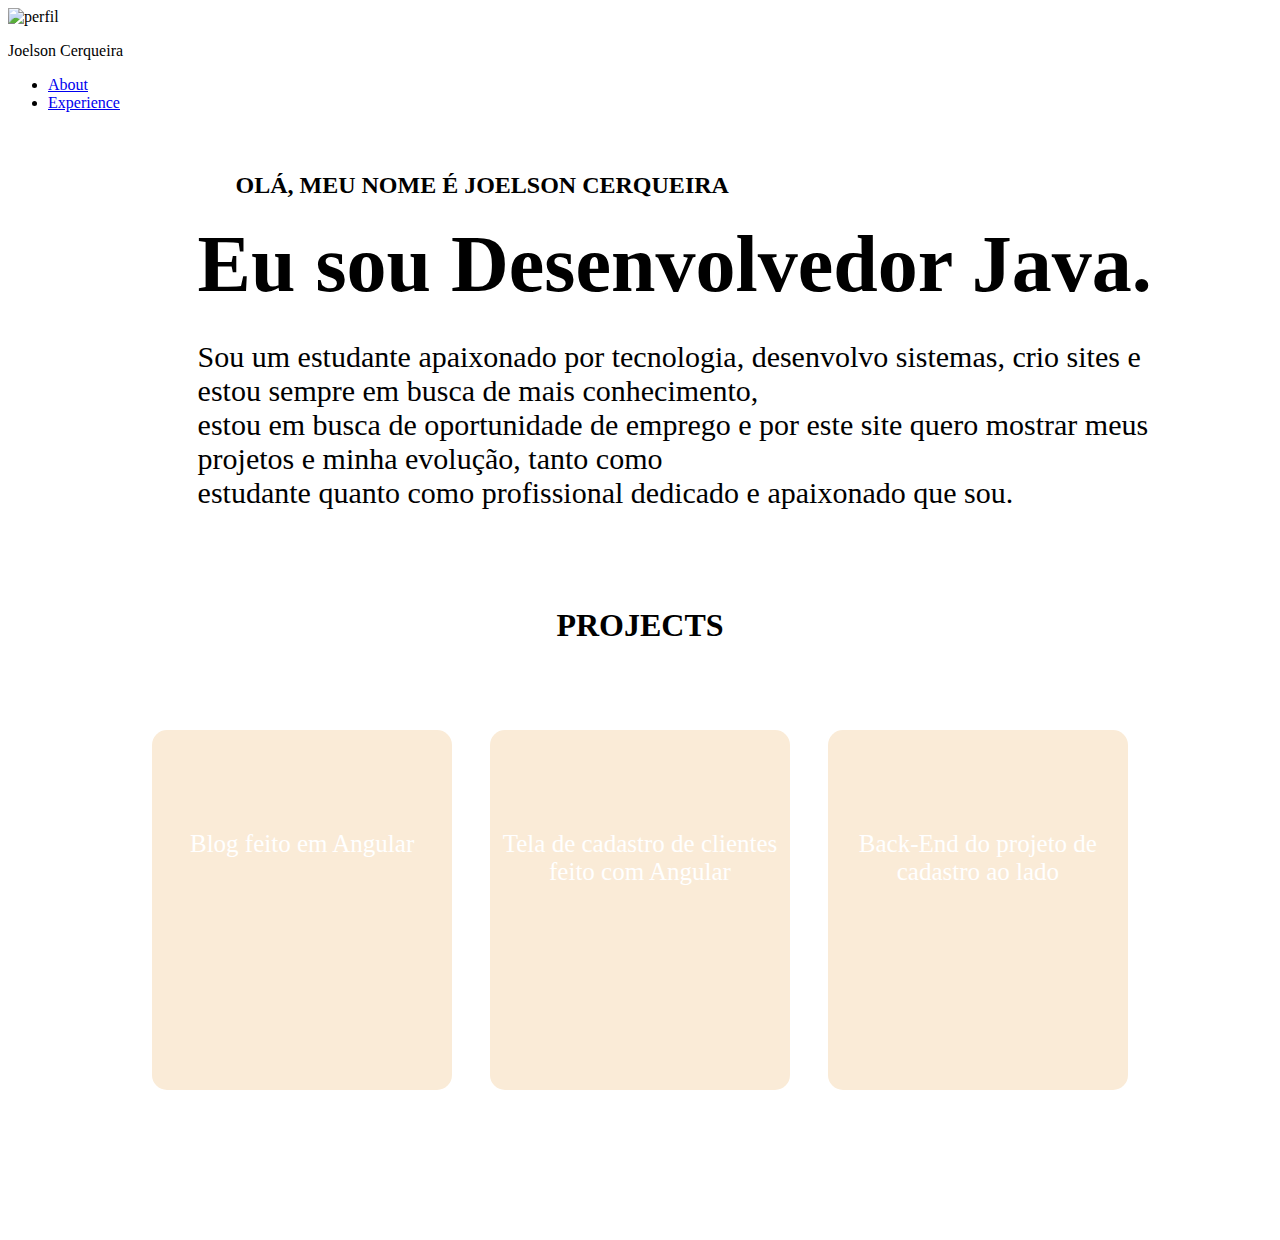
==== index.html @ 3213dc9c "adicionando o footer a todas as páginas" ====
<!DOCTYPE html>
<html lang="en">

<head>
    <meta charset="UTF-8">
    <meta http-equiv="X-UA-Compatible" content="IE=edge">
    <meta name="viewport" content="width=device-width, initial-scale=1.0">
    <link rel="preconnect" href="https://fonts.googleapis.com">
    <link rel="preconnect" href="https://fonts.gstatic.com" crossorigin>
    <link
        href="https://fonts.googleapis.com/css2?family=Fasthand&family=Raleway:ital,wght@1,300&family=Roboto+Condensed:ital@1&display=swap"
        rel="stylesheet">
    <link rel="stylesheet" href="../css/index/body.css">
    <link rel="stylesheet" href="../css/index/header.css">
    <link rel="stylesheet" href="../css/index/content.css">
    <link rel="stylesheet" href="../css/index/project.css">
    <link rel="stylesheet" href="css/index/footer.css">
    <link rel="shortcut icon" href="../img/jlcc.ico" type="image/x-icon">
    <script src="../javascript/script.js" defer></script>
    <title>Joelson Luiz</title>
</head>

<body>
    <header id="header">
        <img src="../img/joelson.jpg" alt="perfil">
        <p>Joelson Cerqueira</p>
        <ul>
            <li><a href="about.html">About</a></li>
            <li><a href="experience.html">Experience</a></li>
        </ul>
    </header>

    <main class="content">
        <h2>olá, meu nome é joelson cerqueira</h2>
        <h1>Eu sou Desenvolvedor Java.</h1>
        <p>Sou um estudante apaixonado por tecnologia, desenvolvo sistemas, crio sites e estou sempre em busca de mais
            conhecimento, <br> estou em busca de oportunidade de emprego e por este site quero mostrar meus projetos e
            minha evolução, tanto como <br> estudante quanto como profissional dedicado e apaixonado que sou.</p>
    </main>
    <div class="title">
        <h1 id="project">Projects</h1>
    </div>
    <div class="projects">
        <a id="img1" href="https://github.com/Joelson0935/angular-blog-DIO" target="_blank">Blog feito em Angular</a>
        <a id="img2" href="https://github.com/Joelson0935/Cadastro-Clientes-Frontend" target="_blank">Tela de cadastro
            de clientes feito com Angular</a>
        <a id="img3" href="https://github.com/Joelson0935/Cadastro-Clientes-Backend" target="_blank">Back-End do projeto
            de cadastro ao lado</a>
        <a id="img4" href="https://github.com/Joelson0935/Sistema-Escolar" target="_blank">API de sistema escolar</a>
        <a id="img5" href="https://github.com/Joelson0935/Attornatus-Teste" target="_blank">Api de um teste que fiz para
            a empresa Attornatus</a>
    </div>
    <footer class="footer">
        <a href="https://www.linkedin.com/in/joelson-l-c-cerqueira-906a32195" target="_blank">Linkedin</a>
        <a href="https://wa.me/5522998643385" target="_blank">Whatsapp</a>
        <a href="https://github.com/Joelson0935" target="_blank">GitHub</a>
    </footer>
</body>

</html>
---- css/index/content.css ----
.content {
    width: 100%;
    height: 400px;
    margin-top: 20px;
    padding: 20px 15% 0px;
    overflow: auto;
    border-bottom: 2px solid white;
}

.content h2 {
    text-transform: uppercase;
    margin-left: 3%;
    font-size: 150%;
}

.content h1 {
    width: 80%;
    font-size: 500%;
    margin: 0px;
    padding: 0px;
}

.content h2:hover {
    transition: 1s ease-in-out;
    color: blueviolet;
    font-size: 40px;
}

.content h1:hover {
    color: blueviolet;
    transition: 1s ease-in-out;
    transform: translateX(300px);
}

.content p {
    font-size: 30px;
    width: 80%;
}

.content p:hover {
    color: blueviolet;
    transition: 1s ease-in-out;
    font-size: 40px;
}

@media(max-width: 600px) {

    .content h2 {
        font-size: 20px;
    }

    .content h1 {
        width: 80%;
        font-size: 250%;
        margin: 0px;
        padding: 0px;
        transition: 0.5s ease-in-out;
    }

    .content h1:hover {
        color: blueviolet;
        transition: 1s ease-in-out;
        transform: translateX(50px);
    }

    .content h2:hover {
        transition: 1s ease-in-out;
        color: blueviolet;
        font-size: 30px;
    }

}
---- css/index/project.css ----
.title {
    width: 100%;
    height: 100px;
    border-bottom: 2px solid white;
    padding-bottom: 20px;
}

.title h1 {
    text-align: center;
    text-transform: uppercase;
    line-height: 100px;
}

.projects {
    width: 100%;
    height: 400px;
    margin: 20px 0px 0px;
    display: flex;
    align-items: center;
    justify-content: center;
    flex-wrap: wrap;
    overflow-y: auto;
    padding-bottom: 1%;
    border-bottom: 2px solid white;
}

.projects a {
    width: 300px;
    height: 90%;
    background-color: antiquewhite;
    border-radius: 15px;
    margin: 1% 1.5% 3%;
    font-size: 25px;
    text-decoration: none;
    text-align: center;
    padding: 100px 10px 0px;
    box-sizing: border-box;
    color: white;
}

.projects a:hover {
    color: #D3D3D3;
    transition: 1s ease-in-out;
}

#img1 {
    background-image: url(https://m.media-amazon.com/images/I/71FzglJ2j3L._AC_SL1001_.jpg);
    background-size: cover;
    background-repeat: no-repeat;
}

#img2 {
    background-image: url(https://encrypted-tbn0.gstatic.com/images?q=tbn:ANd9GcRXBEaFdvPkHJDH2T4pgZTyKDCYSTAUZjLfrA&usqp=CAU);
    background-size: cover;
    background-repeat: no-repeat;
}

#img3 {
    background-image: url(http://www.astropt.org/blog/wp-content/uploads/2016/04/light-pillar-North-Cheyenne-Canyon-CO-Joe-Randall-e1452460171258.jpg);
    background-size: cover;
    background-repeat: no-repeat;
}

#img4 {
    background-image: url(https://img.olhardigital.com.br/wp-content/uploads/2022/07/caverna-vulcanica-havai.png);
    background-size: cover;
    background-repeat: no-repeat;
}

#img5 {
    background-image: url(http://teatronasaladeaula.com.br/wp-content/uploads/2020/03/espa%C3%A7o-sideral.jpg);
    background-size: cover;
    background-repeat: no-repeat;
}

@media(max-width: 600px) {
    .projects a {
        width: 450px;
        margin-bottom: 7%;
    }
}
---- css/index/footer.css ----
.footer {
    width: 100%;
    height: 100px;
    display: flex;
    align-items: center;
    justify-content: center;
    gap: 20px;
}

.footer a {
    text-decoration: none;
    color: white;
}

.footer a:hover {
    color: blueviolet;
    transition: 0.5s ease-in-out;
}
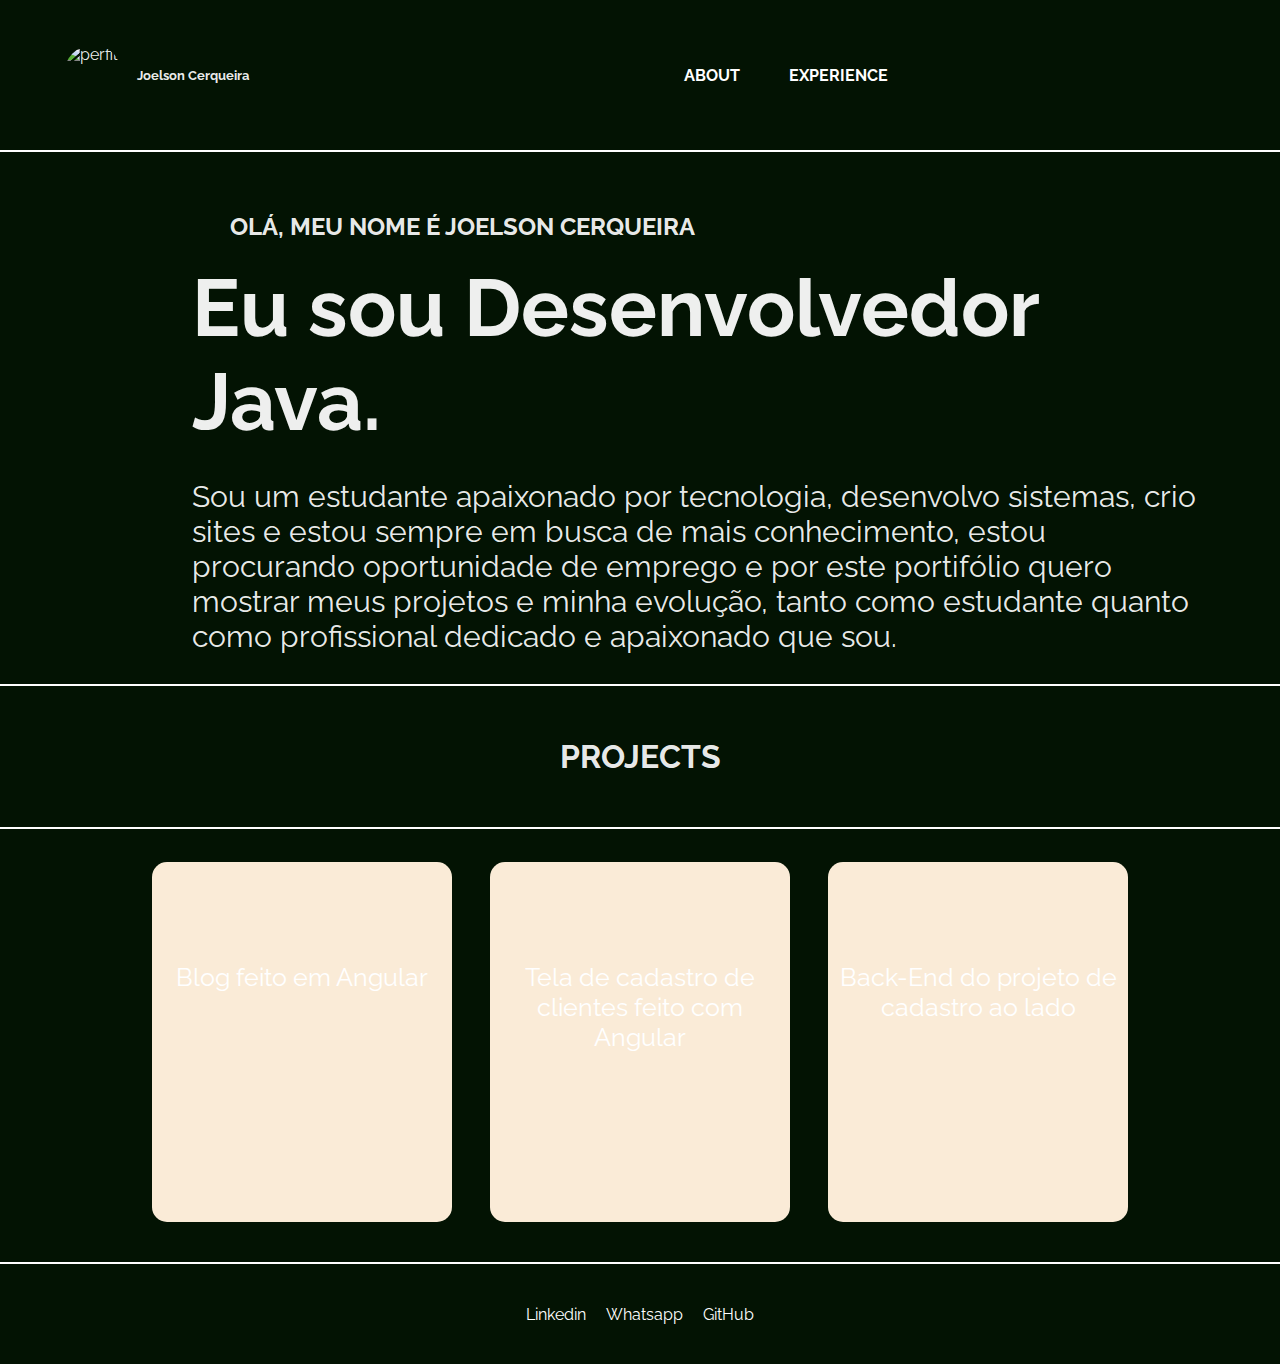
==== commit 49c7a830: "Novas melhorias no portifólio" ====
--- a/index.html
+++ b/index.html
@@ -10,12 +10,10 @@
     <link
         href="https://fonts.googleapis.com/css2?family=Fasthand&family=Raleway:ital,wght@1,300&family=Roboto+Condensed:ital@1&display=swap"
         rel="stylesheet">
-    <link rel="stylesheet" href="../css/index/body.css">
-    <link rel="stylesheet" href="../css/index/header.css">
-    <link rel="stylesheet" href="../css/index/content.css">
-    <link rel="stylesheet" href="../css/index/project.css">
-    <link rel="stylesheet" href="css/index/footer.css">
-    <link rel="shortcut icon" href="../img/jlcc.ico" type="image/x-icon">
+    <link rel="stylesheet" href="css/global/global.css">
+    <link rel="stylesheet" href="css/index/content.css">
+    <link rel="stylesheet" href="css/index/project.css">
+    <link rel="shortcut icon" href="img/jlcc.ico" type="image/x-icon">
     <script src="../javascript/script.js" defer></script>
     <title>Joelson Luiz</title>
 </head>
@@ -34,8 +32,8 @@
         <h2>olá, meu nome é joelson cerqueira</h2>
         <h1>Eu sou Desenvolvedor Java.</h1>
         <p>Sou um estudante apaixonado por tecnologia, desenvolvo sistemas, crio sites e estou sempre em busca de mais
-            conhecimento, <br> estou em busca de oportunidade de emprego e por este site quero mostrar meus projetos e
-            minha evolução, tanto como <br> estudante quanto como profissional dedicado e apaixonado que sou.</p>
+            conhecimento, estou procurando oportunidade de emprego e por este portifólio quero mostrar meus projetos e
+            minha evolução, tanto como estudante quanto como profissional dedicado e apaixonado que sou.</p>
     </main>
     <div class="title">
         <h1 id="project">Projects</h1>
--- a/css/global/global.css
+++ b/css/global/global.css
@@ -0,0 +1,96 @@
+body {
+    margin: 0;
+    padding: 0;
+    box-sizing: border-box;
+    color: rgba(255, 255, 255, 0.932);
+    background-color: rgb(3, 19, 3);
+    font-family: 'Raleway', sans-serif;
+    overflow: auto;
+}
+
+
+::-webkit-scrollbar {
+    display: none;
+}
+
+
+
+#header {
+    width: 100%;
+    height: 150px;
+    display: flex;
+    align-items: center;
+    justify-content: center;
+    border-bottom: 2px solid white;
+}
+
+#header ul {
+    display: flex;
+    gap: 5%;
+    width: 100%;
+    height: 30px;
+    justify-content: center;
+    align-items: center;
+}
+
+#header ul li {
+    text-decoration: none;
+    list-style: none;
+    text-transform: uppercase;
+    font-weight: bold;
+    cursor: pointer;
+}
+
+#header ul li a {
+    text-decoration: none;
+    color: white;
+}
+
+#header ul li a:hover {
+    color: blueviolet;
+    transition: 0.5s ease-in-out;
+}
+
+#header img {
+    height: 60px;
+    width: 75px;
+    border-radius: 30px;
+    margin-left: 5%;
+    margin-right: 15px;
+}
+
+#header p {
+    width: 150px;
+    font-size: 13px;
+    font-weight: bold;
+}
+
+@media(max-width: 1000px) {
+
+    #header img {
+        height: 50px;
+        width: 80px;
+        border-radius: 30px;
+        margin-left: 5%;
+        margin-right: 15px;
+    }
+}
+
+.footer {
+    width: 100%;
+    height: 100px;
+    display: flex;
+    align-items: center;
+    justify-content: center;
+    gap: 20px;
+}
+
+.footer a {
+    text-decoration: none;
+    color: white;
+}
+
+.footer a:hover {
+    color: blueviolet;
+    transition: 0.5s ease-in-out;
+}--- a/css/index/content.css
+++ b/css/index/content.css
@@ -1,6 +1,6 @@
 .content {
     width: 100%;
-    height: 400px;
+    max-height: 900px;
     margin-top: 20px;
     padding: 20px 15% 0px;
     overflow: auto;
@@ -22,14 +22,12 @@
 
 .content h2:hover {
     transition: 1s ease-in-out;
-    color: blueviolet;
-    font-size: 40px;
+    font-size: 35px;
 }
 
 .content h1:hover {
-    color: blueviolet;
     transition: 1s ease-in-out;
-    transform: translateX(300px);
+    transform: translateX(200px);
 }
 
 .content p {
@@ -38,12 +36,20 @@
 }
 
 .content p:hover {
-    color: blueviolet;
     transition: 1s ease-in-out;
-    font-size: 40px;
+    font-size: 33px;
 }
 
 @media(max-width: 600px) {
+
+    .content {
+        width: 100%;
+        display: block;
+        justify-content: center;
+        align-items: center;
+        padding: 20px 5% 0px;
+    }
+
 
     .content h2 {
         font-size: 20px;
@@ -60,13 +66,23 @@
     .content h1:hover {
         color: blueviolet;
         transition: 1s ease-in-out;
-        transform: translateX(50px);
+        transform: translateX(35px);
     }
 
     .content h2:hover {
         transition: 1s ease-in-out;
         color: blueviolet;
-        font-size: 30px;
+        font-size: 28px;
+    }
+
+    .content p {
+        font-size: 20px;
+        width: 90%;
+    }
+
+    .content p:hover {
+        transition: 1s ease-in-out;
+        font-size: 23px;
     }
 
 }